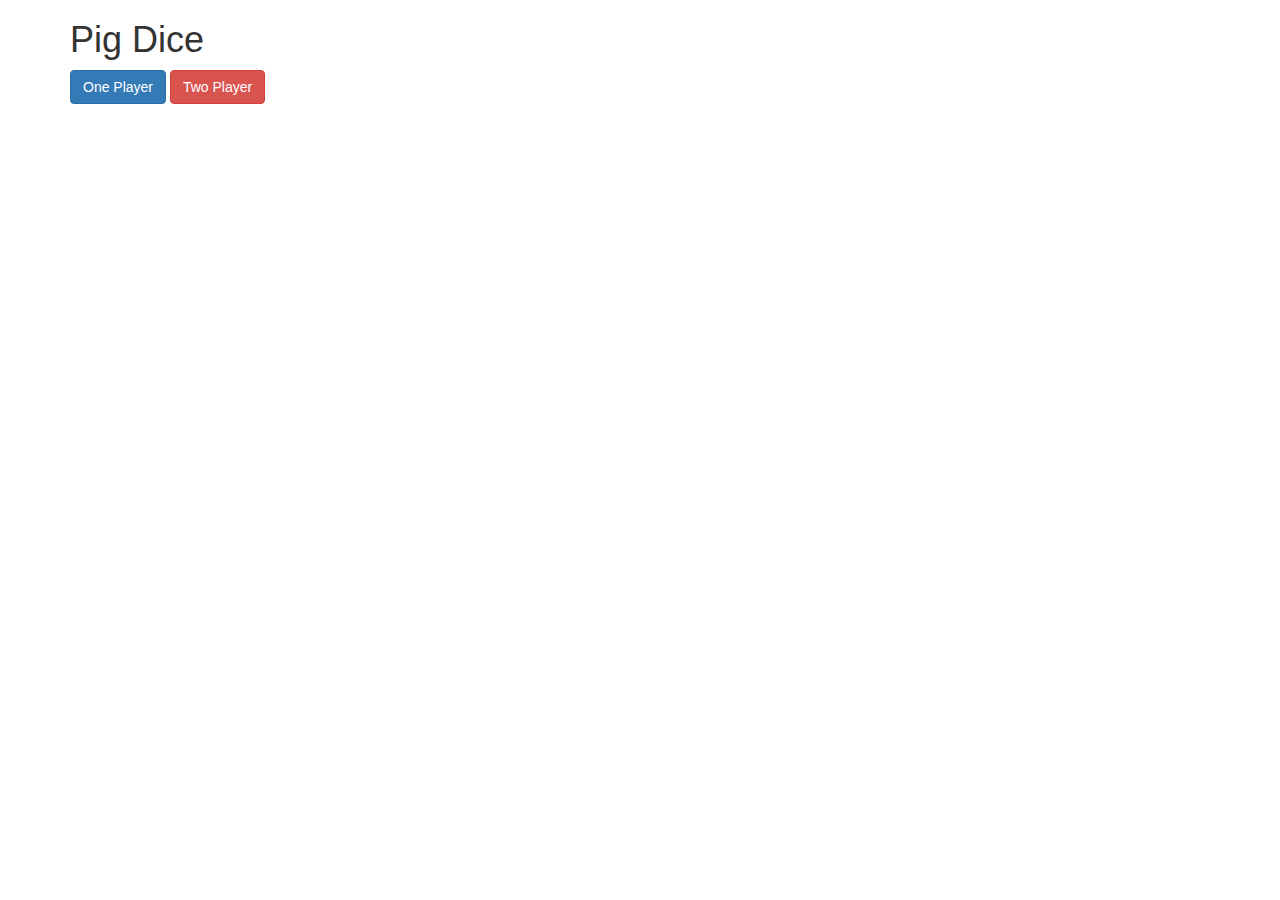
==== index.html @ 0519b254 "Add jQuery functionality for rolling the dice and displaying the roll score and total score and hold" ====
<!DOCTYPE HTML>
<html>

<head>
  <link rel="stylesheet" href="https://maxcdn.bootstrapcdn.com/bootstrap/3.3.5/css/bootstrap.min.css">
  <script src="https://ajax.googleapis.com/ajax/libs/jquery/1.11.3/jquery.min.js"></script>
  <link rel="stylesheet" href="css/styles.css">
  <script src="js/scripts.js"></script>
  <title>Pig Dice</title>
</head>
<div class="container">
  <h1>Pig Dice</h1>
  <button id="oneplayer" class="btn btn-primary">One Player</button>

  <button id="twoplayer" class="btn btn-danger">Two Player</button>

  <div id="player1">
    <h1>Player One</h1>
    <h1><span id="roll_score1"></span></h1>
    <h1><span id="total_score1"></span></h1>
    <button id="player1roll" class="btn btn-success">Roll</button>
    <button id="player1hold" class="btn btn-danger">Hold Score</button>
  </div>

  <div id="player2">
    <h1>Player Two</h1>
    <h1><span id="roll_score2"></span></h1>
    <h1><span id="total_score2"></span></h1>
    <button id="player2roll" class="btn btn-success">Roll</button>
    <button id="player2hold" class="btn btn-danger">Hold Score</button>
  </div>
</div>



<body>

</body>

</html>
---- css/styles.css ----
#roll {
  display: none;
}
#player1 {
  display: none;
}
#player2 {
  display: none;
  color: blue; 
}
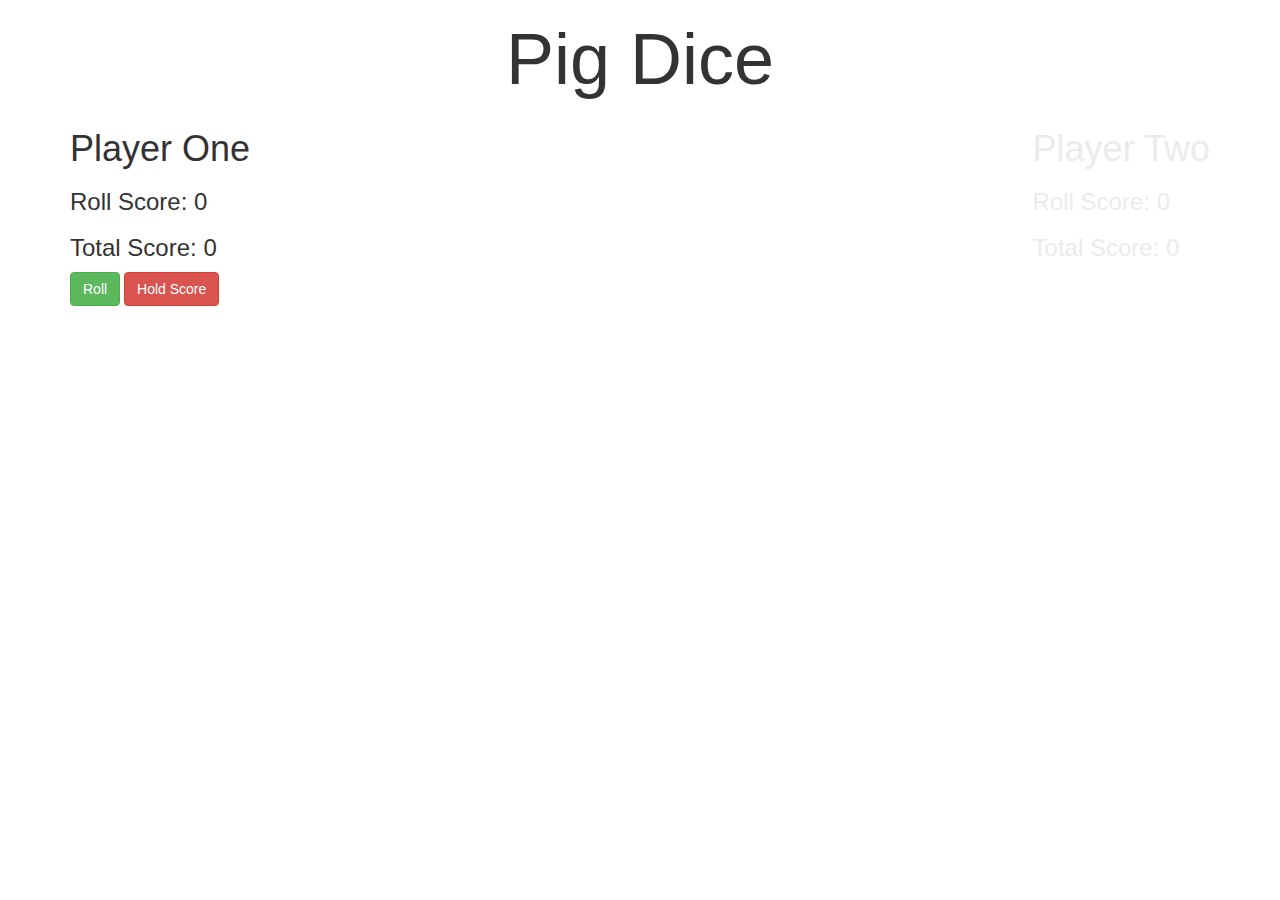
==== commit 96b8ddd7: "Add some functionality to switching turns" ====
--- a/index.html
+++ b/index.html
@@ -2,32 +2,57 @@
 <html>
 
 <head>
-  <link rel="stylesheet" href="https://maxcdn.bootstrapcdn.com/bootstrap/3.3.5/css/bootstrap.min.css">
+  <link rel="stylesheet" href="https://maxcdn.bootstrapcdn.com/bootstrap/3.3.5/css/bootstrap.min.css" charset="utf-8">
+  <link rel="stylesheet" href="https://raw.githubusercontent.com/daneden/animate.css/master/animate.min.css" charset="utf-8">
+
   <script src="https://ajax.googleapis.com/ajax/libs/jquery/1.11.3/jquery.min.js"></script>
   <link rel="stylesheet" href="css/styles.css">
-  <script src="js/scripts.js"></script>
+  <script src="js/scripts.js" charset="utf-8"></script>
   <title>Pig Dice</title>
 </head>
 <div class="container">
-  <h1>Pig Dice</h1>
+  <h1 id="header">Pig Dice</h1>
   <button id="oneplayer" class="btn btn-primary">One Player</button>
 
   <button id="twoplayer" class="btn btn-danger">Two Player</button>
+  <div class=".row">
 
-  <div id="player1">
-    <h1>Player One</h1>
-    <h1><span id="roll_score1"></span></h1>
-    <h1><span id="total_score1"></span></h1>
-    <button id="player1roll" class="btn btn-success">Roll</button>
-    <button id="player1hold" class="btn btn-danger">Hold Score</button>
-  </div>
 
-  <div id="player2">
-    <h1>Player Two</h1>
-    <h1><span id="roll_score2"></span></h1>
-    <h1><span id="total_score2"></span></h1>
-    <button id="player2roll" class="btn btn-success">Roll</button>
-    <button id="player2hold" class="btn btn-danger">Hold Score</button>
+    <div id="player1" class=".col-md-4">
+      <h1>Player One</h1>
+      <h3>
+        Roll Score:
+        <span id="roll_score1"></span>
+      </h3>
+      <h3>
+        Total Score:
+        <span id="total_score1"></span>
+      </h3>
+      <button id="player1roll" class="btn btn-success">Roll</button>
+      <button id="player1hold" class="btn btn-danger">Hold Score</button>
+    </div>
+    <div id="playeronewins">
+      <h1>Player One Wins!!!</h1>
+    </div>
+    <div id="player2" class=".col-md-4 lightgrey">
+      <h1>Player Two</h1>
+      <h3>
+        Roll Score:
+        <span id="roll_score2"></span>
+      </h3>
+      <h3>
+        Total Score:
+        <span id="total_score2"></span>
+      </h3>
+      <button id="player2roll" class="btn btn-success">Roll</button>
+      <button id="player2hold" class="btn btn-danger">Hold Score</button>
+    </div>
+    <div style="clear: both;"></div>
+    <div id="dice" class=".col-md-4"></div>
+    <div id="playertwowins">
+      <h1>Player Two Wins!!!</h1>
+    </div>
+
   </div>
 </div>
 
--- a/css/styles.css
+++ b/css/styles.css
@@ -1,10 +1,34 @@
+#header {
+  font-size: 72px;
+  text-align: center;
+}
 #roll {
   display: none;
 }
 #player1 {
   display: none;
+  float: left;
 }
 #player2 {
   display: none;
-  color: blue; 
+  float: right;
 }
+#playeronewins {
+  display: none;
+}
+#playertwowins {
+  display: none;
+}
+.lightgrey {
+  color: #EBEBEB;
+}
+#dice {
+  font-size: 32rem;
+  text-align: center;
+  /*background: url(../images/pig-silhouette.png);*/
+  /*background-repeat: no-repeat;
+  margin-left: auto;
+  margin-right: auto;
+  display: block;
+  padding-left: 900px;*/
+}
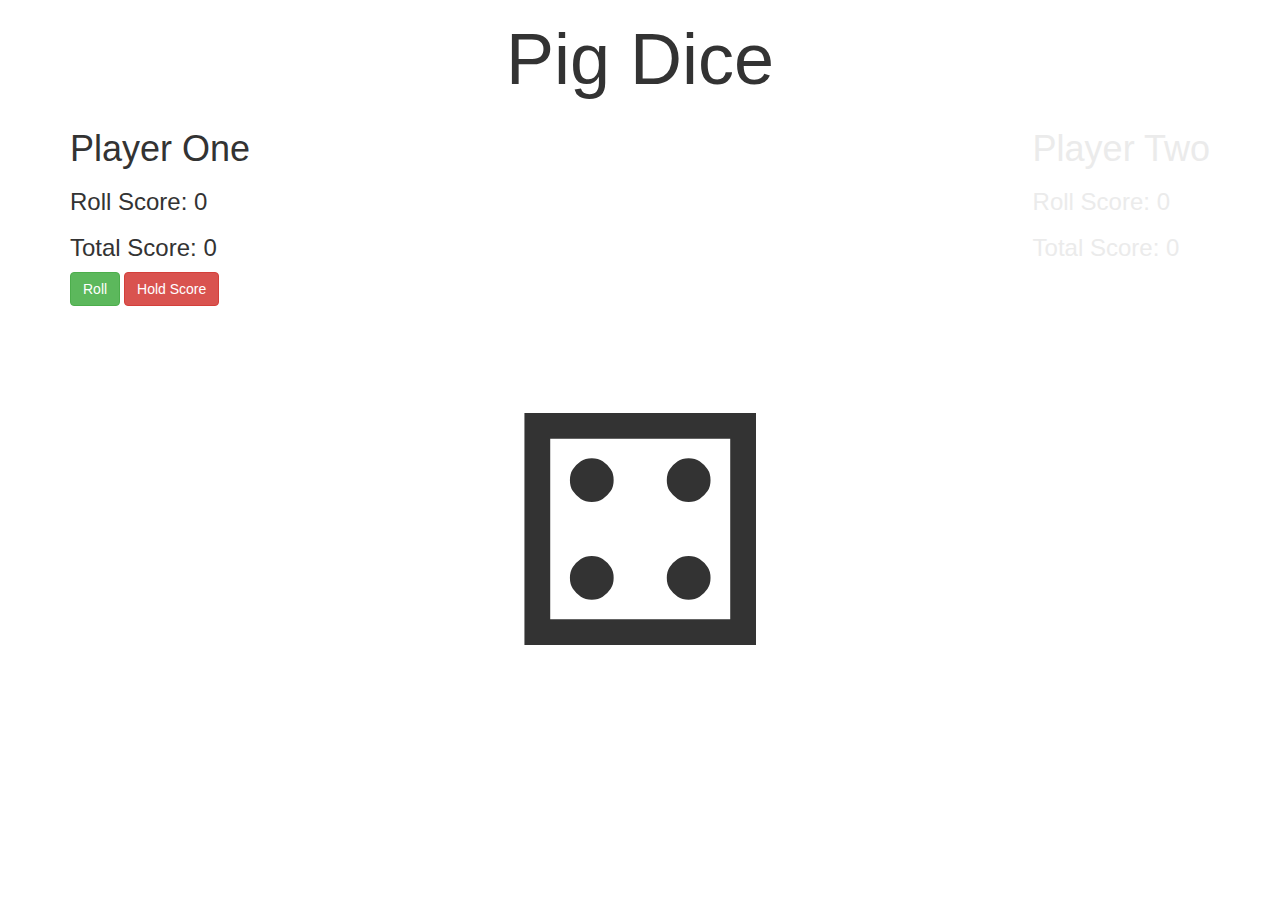
==== commit fa8f489d: "Add animation.css and animation to player one roll" ====
--- a/index.html
+++ b/index.html
@@ -2,58 +2,58 @@
 <html>
 
 <head>
-  <link rel="stylesheet" href="https://maxcdn.bootstrapcdn.com/bootstrap/3.3.5/css/bootstrap.min.css" charset="utf-8">
-  <link rel="stylesheet" href="https://raw.githubusercontent.com/daneden/animate.css/master/animate.min.css" charset="utf-8">
+    <link rel="stylesheet" href="https://maxcdn.bootstrapcdn.com/bootstrap/3.3.5/css/bootstrap.min.css" charset="utf-8">
+    <script src="https://ajax.googleapis.com/ajax/libs/jquery/1.11.3/jquery.min.js"></script>
+    <link rel="stylesheet" href="css/styles.css">
+    <link rel="stylesheet" href="css/animate.css" charset="utf-8">
 
-  <script src="https://ajax.googleapis.com/ajax/libs/jquery/1.11.3/jquery.min.js"></script>
-  <link rel="stylesheet" href="css/styles.css">
-  <script src="js/scripts.js" charset="utf-8"></script>
-  <title>Pig Dice</title>
+    <script src="js/scripts.js" charset="utf-8"></script>
+    <title>Pig Dice</title>
 </head>
 <div class="container">
-  <h1 id="header">Pig Dice</h1>
-  <button id="oneplayer" class="btn btn-primary">One Player</button>
+    <h1 id="header">Pig Dice</h1>
+    <button id="oneplayer" class="btn btn-primary">One Player</button>
 
-  <button id="twoplayer" class="btn btn-danger">Two Player</button>
-  <div class=".row">
+    <button id="twoplayer" class="btn btn-danger">Two Player</button>
+    <div class=".row">
 
 
-    <div id="player1" class=".col-md-4">
-      <h1>Player One</h1>
-      <h3>
-        Roll Score:
-        <span id="roll_score1"></span>
-      </h3>
-      <h3>
-        Total Score:
-        <span id="total_score1"></span>
-      </h3>
-      <button id="player1roll" class="btn btn-success">Roll</button>
-      <button id="player1hold" class="btn btn-danger">Hold Score</button>
+        <div id="player1" class=".col-md-4">
+            <h1>Player One</h1>
+            <h3>
+                Roll Score:
+                <span id="roll_score1"></span>
+            </h3>
+            <h3>
+                Total Score:
+                <span id="total_score1"></span>
+            </h3>
+            <button id="player1roll" class="btn btn-success">Roll</button>
+            <button id="player1hold" class="btn btn-danger">Hold Score</button>
+        </div>
+        <div id="playeronewins">
+            <h1>Player One Wins!!!</h1>
+        </div>
+        <div id="player2" class=".col-md-4 lightgrey">
+            <h1>Player Two</h1>
+            <h3>
+                Roll Score:
+                <span id="roll_score2"></span>
+            </h3>
+            <h3>
+                Total Score:
+                <span id="total_score2"></span>
+            </h3>
+            <button id="player2roll" class="btn btn-success">Roll</button>
+            <button id="player2hold" class="btn btn-danger">Hold Score</button>
+        </div>
+        <div style="clear: both;"></div>
+        <div id="dice" class=".col-md-4">&#x2683</div>
+        <div id="playertwowins">
+            <h1>Player Two Wins!!!</h1>
+        </div>
+
     </div>
-    <div id="playeronewins">
-      <h1>Player One Wins!!!</h1>
-    </div>
-    <div id="player2" class=".col-md-4 lightgrey">
-      <h1>Player Two</h1>
-      <h3>
-        Roll Score:
-        <span id="roll_score2"></span>
-      </h3>
-      <h3>
-        Total Score:
-        <span id="total_score2"></span>
-      </h3>
-      <button id="player2roll" class="btn btn-success">Roll</button>
-      <button id="player2hold" class="btn btn-danger">Hold Score</button>
-    </div>
-    <div style="clear: both;"></div>
-    <div id="dice" class=".col-md-4"></div>
-    <div id="playertwowins">
-      <h1>Player Two Wins!!!</h1>
-    </div>
-
-  </div>
 </div>
 
 
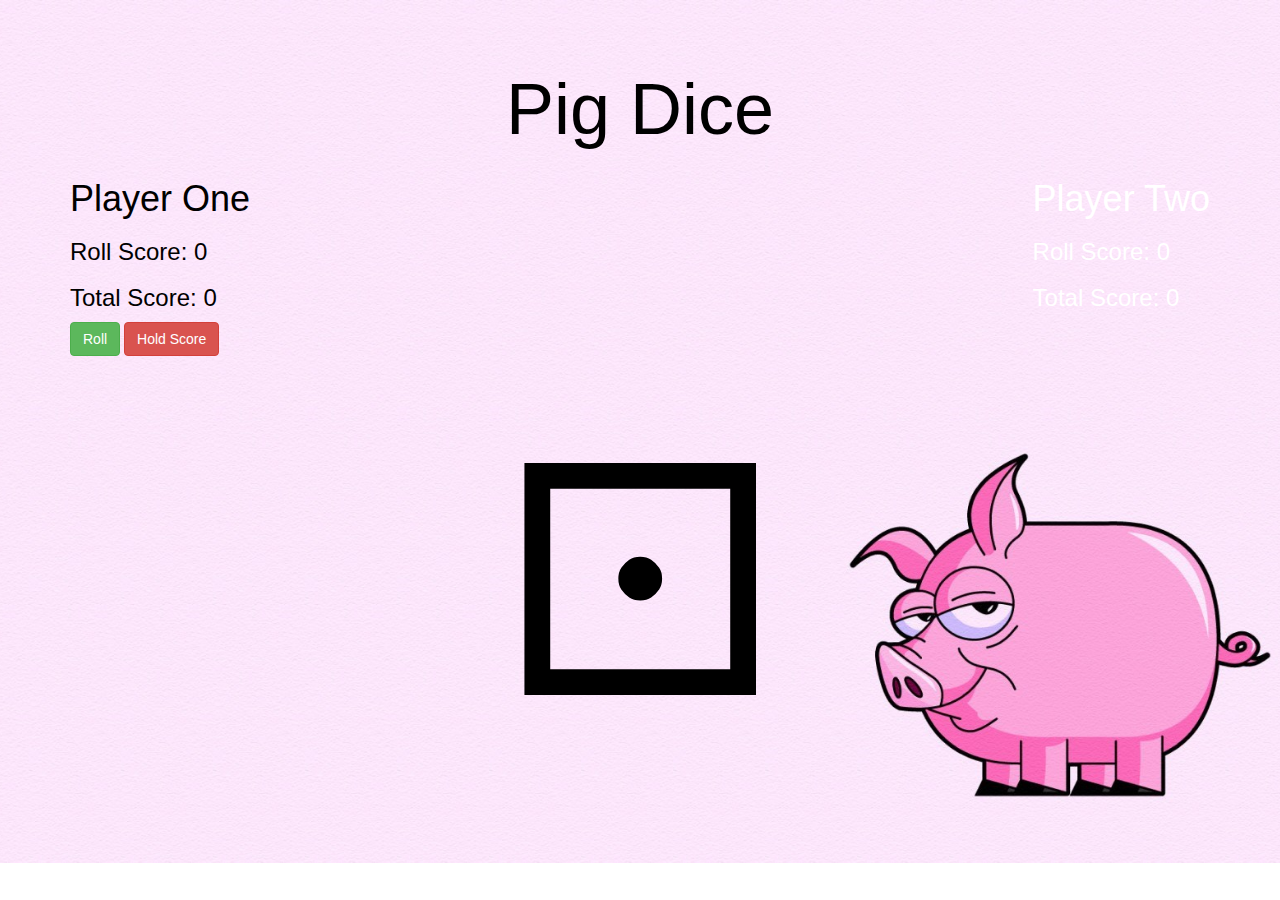
==== commit bcb1067c: "Clean up js file and index.html" ====
--- a/index.html
+++ b/index.html
@@ -12,13 +12,8 @@
 </head>
 <div class="container">
     <h1 id="header">Pig Dice</h1>
-    <button id="oneplayer" class="btn btn-primary">One Player</button>
-
-    <button id="twoplayer" class="btn btn-danger">Two Player</button>
     <div class=".row">
-
-
-        <div id="player1" class=".col-md-4">
+        <div id="player1" class=".col-md-4 animated bounceInDown">
             <h1>Player One</h1>
             <h3>
                 Roll Score:
@@ -34,7 +29,7 @@
         <div id="playeronewins">
             <h1>Player One Wins!!!</h1>
         </div>
-        <div id="player2" class=".col-md-4 lightgrey">
+        <div id="player2" class=".col-md-4 lightgrey animated bounceInDown">
             <h1>Player Two</h1>
             <h3>
                 Roll Score:
@@ -48,7 +43,7 @@
             <button id="player2hold" class="btn btn-danger">Hold Score</button>
         </div>
         <div style="clear: both;"></div>
-        <div id="dice" class=".col-md-4">&#x2683</div>
+        <div id="dice" class=".col-md-4 animated bounceInDown">&#x2680</div>
         <div id="playertwowins">
             <h1>Player Two Wins!!!</h1>
         </div>
--- a/css/styles.css
+++ b/css/styles.css
@@ -1,3 +1,16 @@
+body {
+    width: 100%;
+padding: 50px 0;
+color: #000;
+background: no-repeat center center scroll;
+background-image: url("../images/pig_background.jpg");
+background-color: #fff;
+-webkit-background-size: cover;
+-moz-background-size: cover;
+background-size: cover;
+-o-background-size: cover;
+}
+
 #header {
   font-size: 72px;
   text-align: center;
@@ -20,7 +33,7 @@
   display: none;
 }
 .lightgrey {
-  color: #EBEBEB;
+  color: #fff;
 }
 #dice {
   font-size: 32rem;
